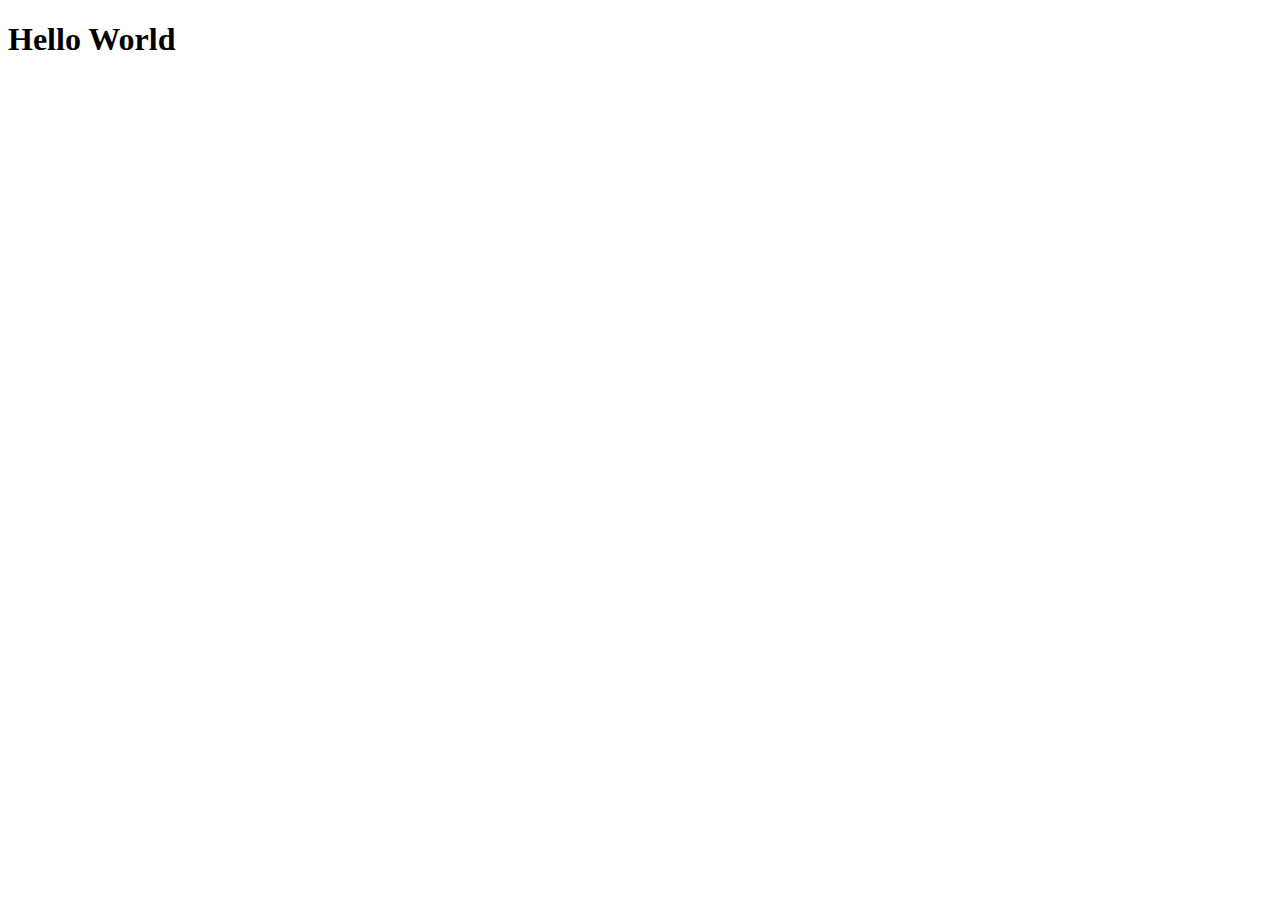
==== index.html @ a98e529c "intial commit" ====
<!DOCTYPE html>
<html lang="en">
  <head>
    <title>Praveen Chaudhary</title>
    <meta charset="utf-8">
    <meta name="viewport" content="width=device-width, initial-scale=1, shrink-to-fit=no">
    <link rel="manifest" href='manifest.json'>
  </head>
  <body>
    <h1>Hello World</h1>
  <script>
    if ('serviceWorker' in navigator){
      navigator.serviceWorker.register('/service-worker.js');
    }
  </script>
    
  </body>
</html>
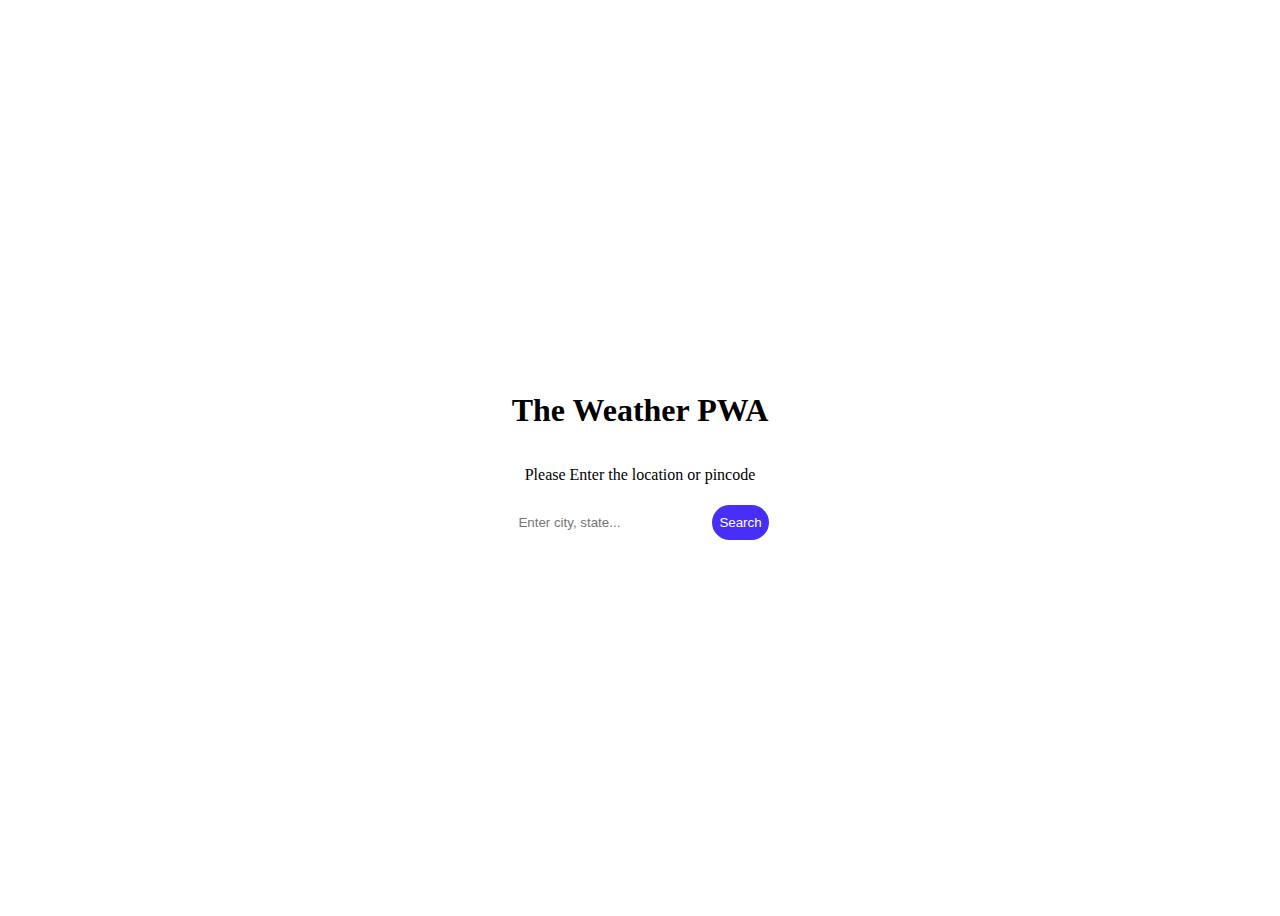
==== commit d4b761ff: "adding styles and api" ====
--- a/index.html
+++ b/index.html
@@ -2,17 +2,49 @@
 <html lang="en">
   <head>
     <title>Praveen Chaudhary</title>
-    <meta charset="utf-8">
-    <meta name="viewport" content="width=device-width, initial-scale=1, shrink-to-fit=no">
-    <link rel="manifest" href='manifest.json'>
+    <meta charset="utf-8" />
+    <meta
+      name="viewport"
+      content="width=device-width, initial-scale=1, shrink-to-fit=no"
+    />
+    <link rel="stylesheet" href="style.css" />
+    <link rel="manifest" href="manifest.json" />
   </head>
   <body>
-    <h1>Hello World</h1>
-  <script>
-    if ('serviceWorker' in navigator){
-      navigator.serviceWorker.register('/service-worker.js');
-    }
-  </script>
-    
+    <div class="main-container">
+      <h1>The Weather PWA</h1>
+      <p>Please Enter the location or pincode</p>
+      <div class="search">
+        <input
+          id="weather-search"
+          type="text"
+          placeholder="Enter city, state..."
+        />
+        <button type="submit" id="submit-button">Search</button>
+      </div>
+    </div>
+    <script
+      src="https://code.jquery.com/jquery-3.6.0.min.js"
+      integrity="sha256-/xUj+3OJU5yExlq6GSYGSHk7tPXikynS7ogEvDej/m4="
+      crossorigin="anonymous"
+    ></script>
+    <script>
+      const APIkey = "";
+      var cityName = document.getElementById('weather-search').value;
+      console.log(cityName);
+      var settings = {
+        method: "GET",
+        url:
+          `api.openweathermap.org/data/2.5/weather?q=${cityName}&appid=${APIkey}`,
+      };
+      $.ajax(settings).done(function (response) {
+        console.log(response);
+      });
+    </script>
+    <script>
+      if ("serviceWorker" in navigator) {
+        navigator.serviceWorker.register("/service-worker.js");
+      }
+    </script>
   </body>
-</html>+</html>
--- a/style.css
+++ b/style.css
@@ -0,0 +1,31 @@
+body{
+    background-image: url(./weather.jpg);
+    background-repeat: no-repeat;
+    height: 100vh;
+    display: flex;
+    align-items: center;
+    justify-content: center;
+    background-size: cover;
+}
+.main-container{
+    display: flex;
+    justify-content: center;
+    align-items: center;
+    flex-direction: column;
+    padding: 5% 10%;
+    background-color: rgba(255, 255, 255, 0.3);
+    border-radius: 25px;
+    width: 50%;
+}
+#weather-search,#submit-button{
+    background-color: rgba(255, 255, 255, 1);
+    border-radius: 25px;
+    padding: 10px 7px;
+    margin: 5px 3px;
+    outline: none;
+    border-style: none;
+}
+#submit-button{
+    background-color: #482ff7;
+    color: white;
+}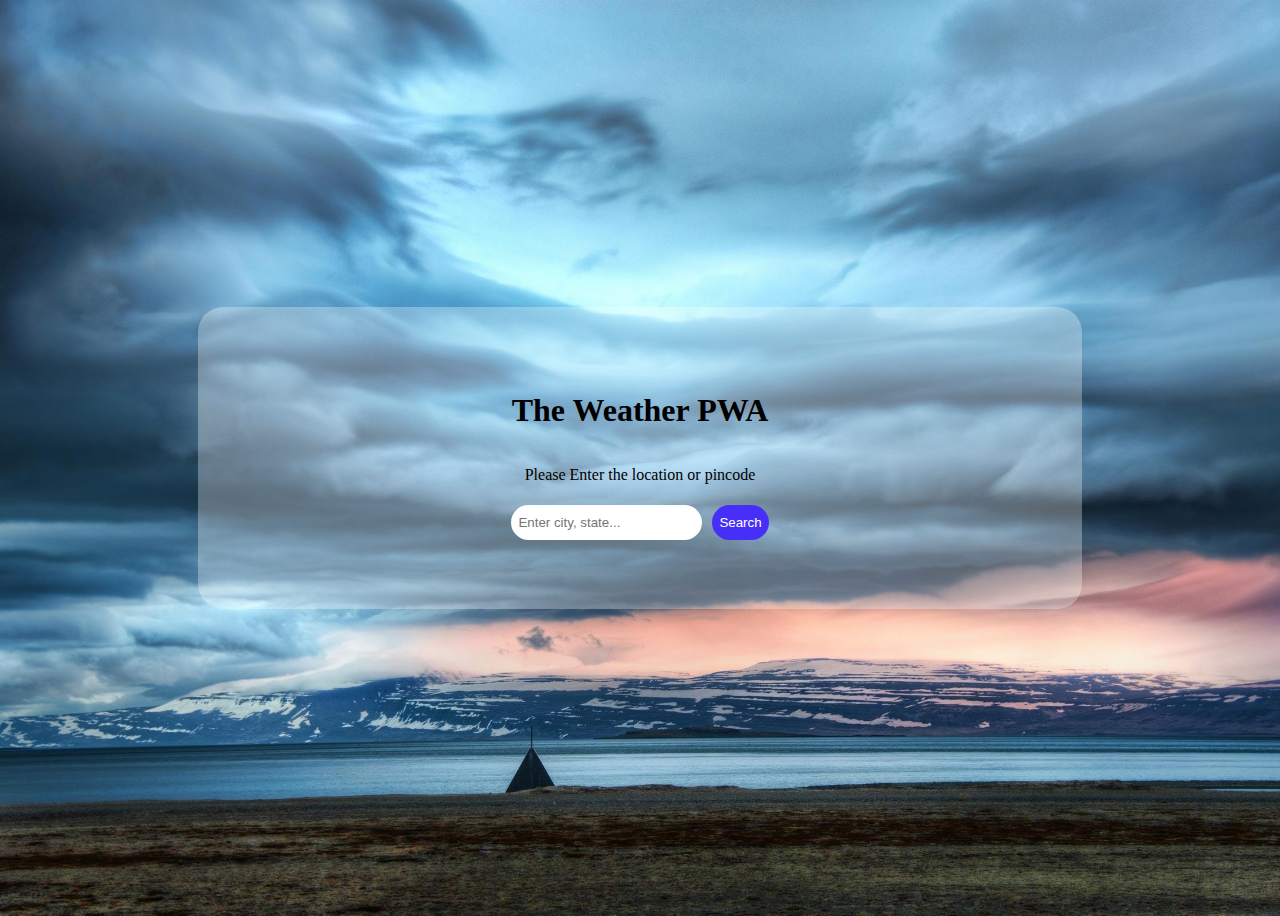
==== commit c86062a5: "adding background colors and theme colors" ====
--- a/index.html
+++ b/index.html
@@ -3,11 +3,13 @@
   <head>
     <title>Praveen Chaudhary</title>
     <meta charset="utf-8" />
+    <meta name="theme-color" content="#5f5eaa">
     <meta
       name="viewport"
       content="width=device-width, initial-scale=1, shrink-to-fit=no"
     />
     <link rel="stylesheet" href="style.css" />
+    <link rel="apple-touch-icon" href="icon/android-icon-192x192-dunplab-manifest-39628.png">
     <link rel="manifest" href="manifest.json" />
   </head>
   <body>
@@ -30,15 +32,16 @@
     ></script>
     <script>
       const APIkey = "";
-      var cityName = document.getElementById('weather-search').value;
-      console.log(cityName);
-      var settings = {
-        method: "GET",
-        url:
+
+      $("#submit-button").click(function () {
+        var cityName = document.getElementById("weather-search").value;
+        console.log(cityName);
+        $.get(
           `api.openweathermap.org/data/2.5/weather?q=${cityName}&appid=${APIkey}`,
-      };
-      $.ajax(settings).done(function (response) {
-        console.log(response);
+          function (data, status) {
+            alert("Data: " + data + "\nStatus: " + status);
+          }
+        );
       });
     </script>
     <script>
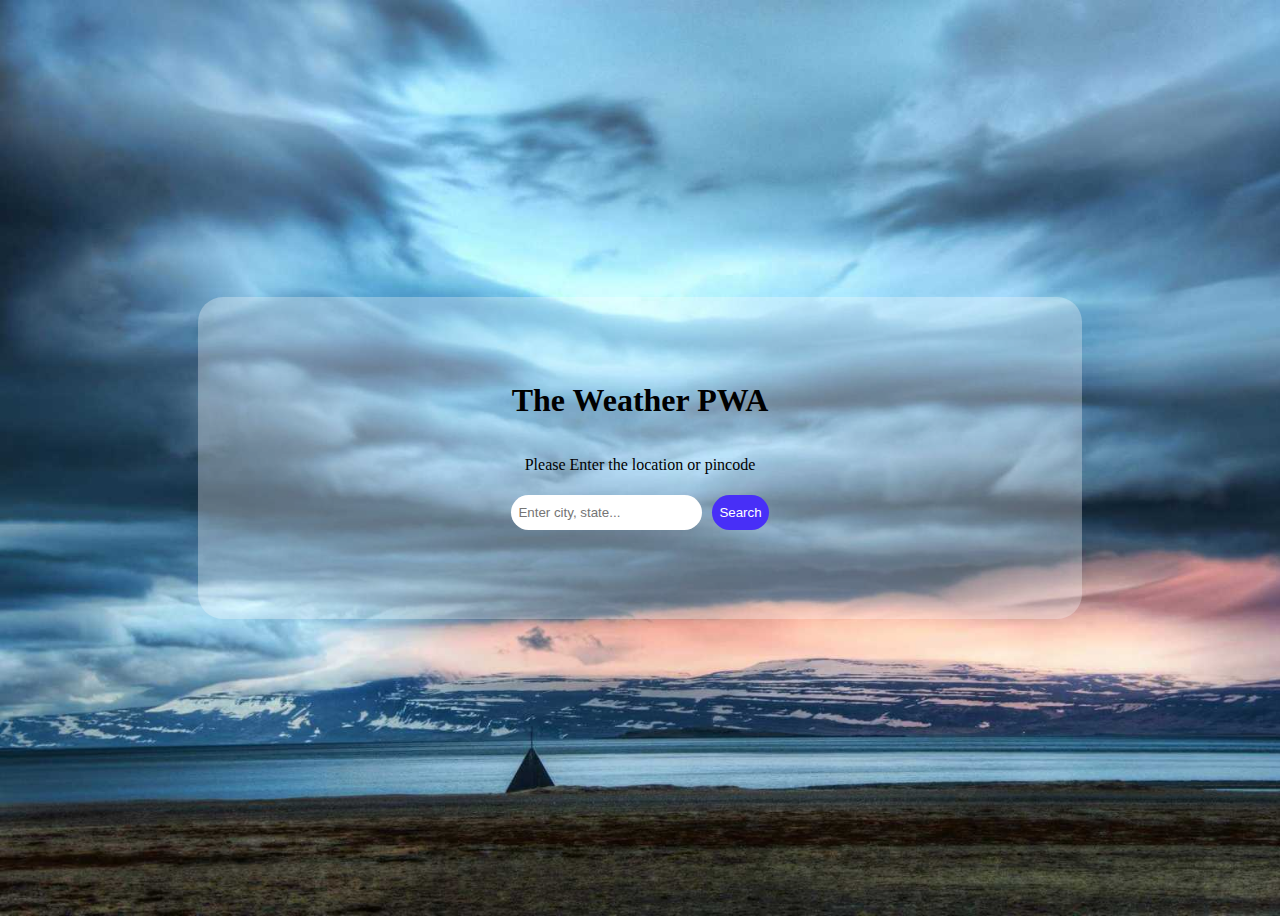
==== commit 8f5d11b8: "update images and ui" ====
--- a/index.html
+++ b/index.html
@@ -24,22 +24,28 @@
         />
         <button type="submit" id="submit-button">Search</button>
       </div>
+      <div class="details">
+        <h2 id="desc"></h2>
+        <h2 id="max-temp"></h2>
+        <h2 id="min-temp"></h2>
+      </div>
     </div>
     <script
-      src="https://code.jquery.com/jquery-3.6.0.min.js"
-      integrity="sha256-/xUj+3OJU5yExlq6GSYGSHk7tPXikynS7ogEvDej/m4="
-      crossorigin="anonymous"
+      src="https://cdnjs.cloudflare.com/ajax/libs/jquery/3.6.0/jquery.min.js"
     ></script>
     <script>
-      const APIkey = "";
+      const APIkey = "Enter your key";
 
       $("#submit-button").click(function () {
         var cityName = document.getElementById("weather-search").value;
         console.log(cityName);
         $.get(
-          `api.openweathermap.org/data/2.5/weather?q=${cityName}&appid=${APIkey}`,
+          `http://api.openweathermap.org/data/2.5/weather?q=${cityName}&appid=${APIkey}`,
           function (data, status) {
-            alert("Data: " + data + "\nStatus: " + status);
+            console.log(data);
+            document.getElementById("desc").innerText=data['weather'][0]['description']
+            document.getElementById("max-temp").innerText=data['main']['temp_max']+" F"
+            document.getElementById("min-temp").innerText=data['main']['temp_max']+" F"
           }
         );
       });
